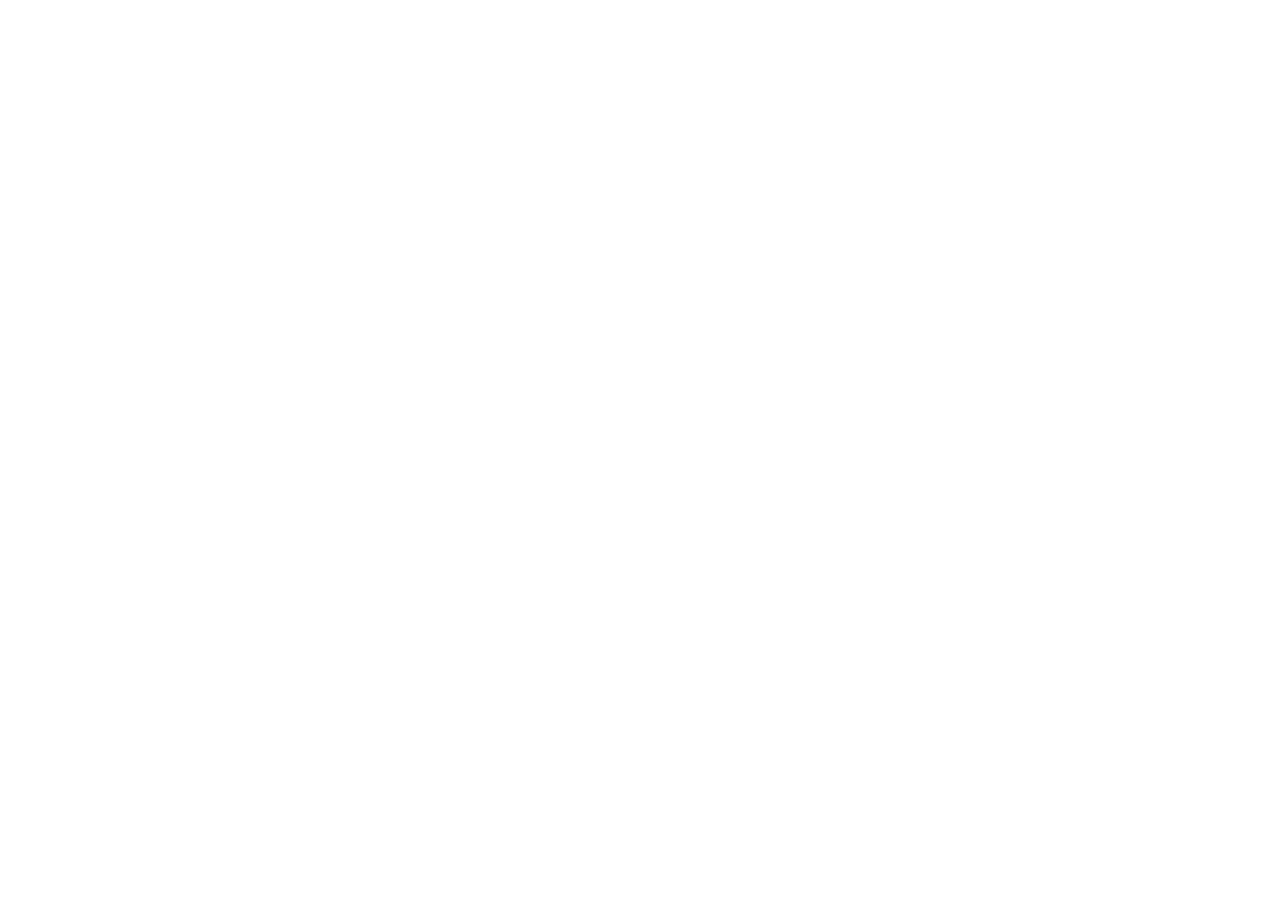
==== index.html @ cb50bb4a "link files to html and ass json file" ====
<!DOCTYPE html>
<html lang="en">
<head>
  <meta charset="UTF-8">
  <meta name="viewport" content="width=device-width, initial-scale=1.0">
  <title>Document</title>
  <link rel="stylesheet" href="css/styles.css">
  <script src="js/main.js" defer></script>
</head>
<body>
  
</body>
</html>
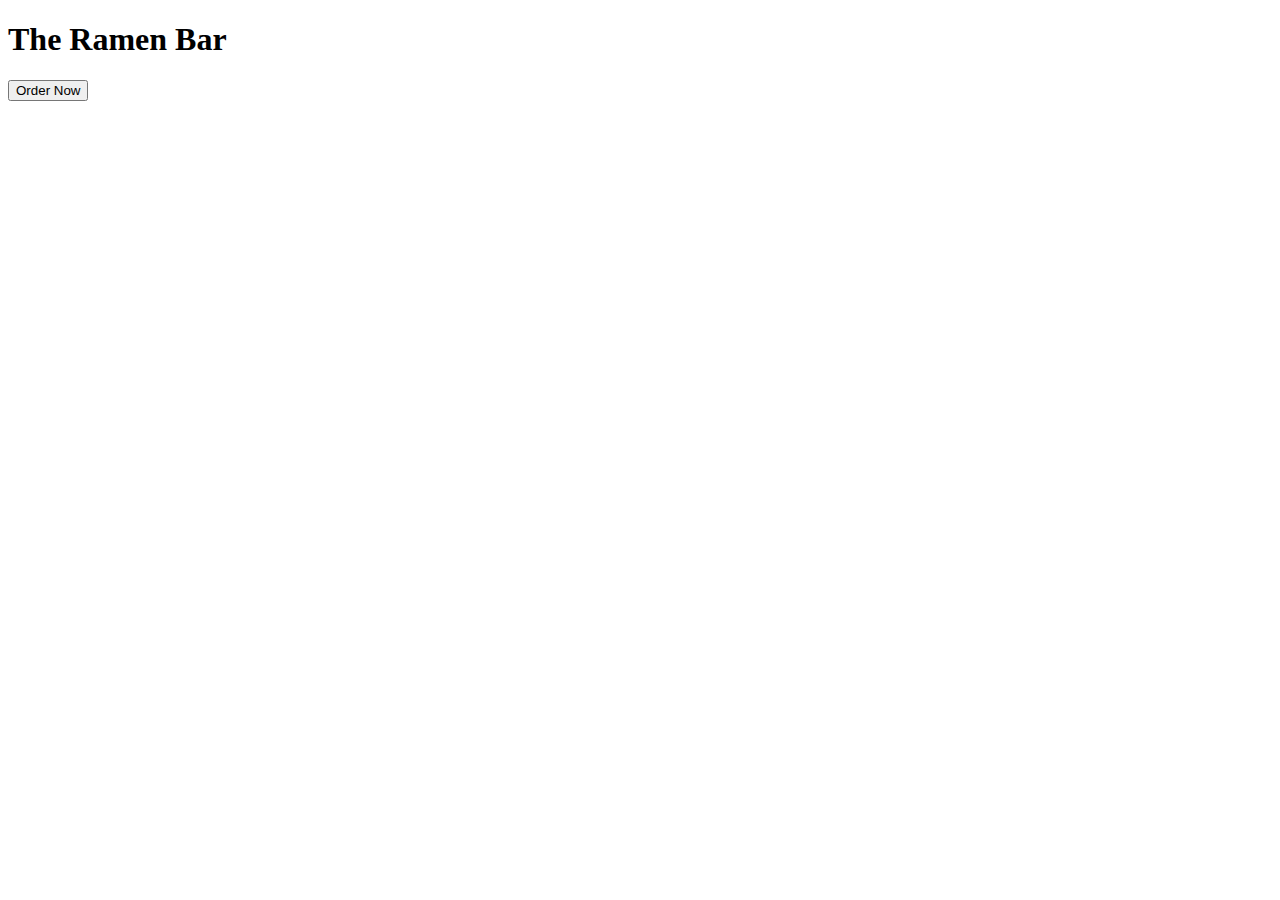
==== commit f3f68dde: "change json file to js object" ====
--- a/index.html
+++ b/index.html
@@ -6,8 +6,10 @@
   <title>Document</title>
   <link rel="stylesheet" href="css/styles.css">
   <script src="js/main.js" defer></script>
+  <script src="js/text.js"></script>
 </head>
 <body>
-  
+  <h1 class="name"></h1>
+  <button id="order"></button>
 </body>
 </html>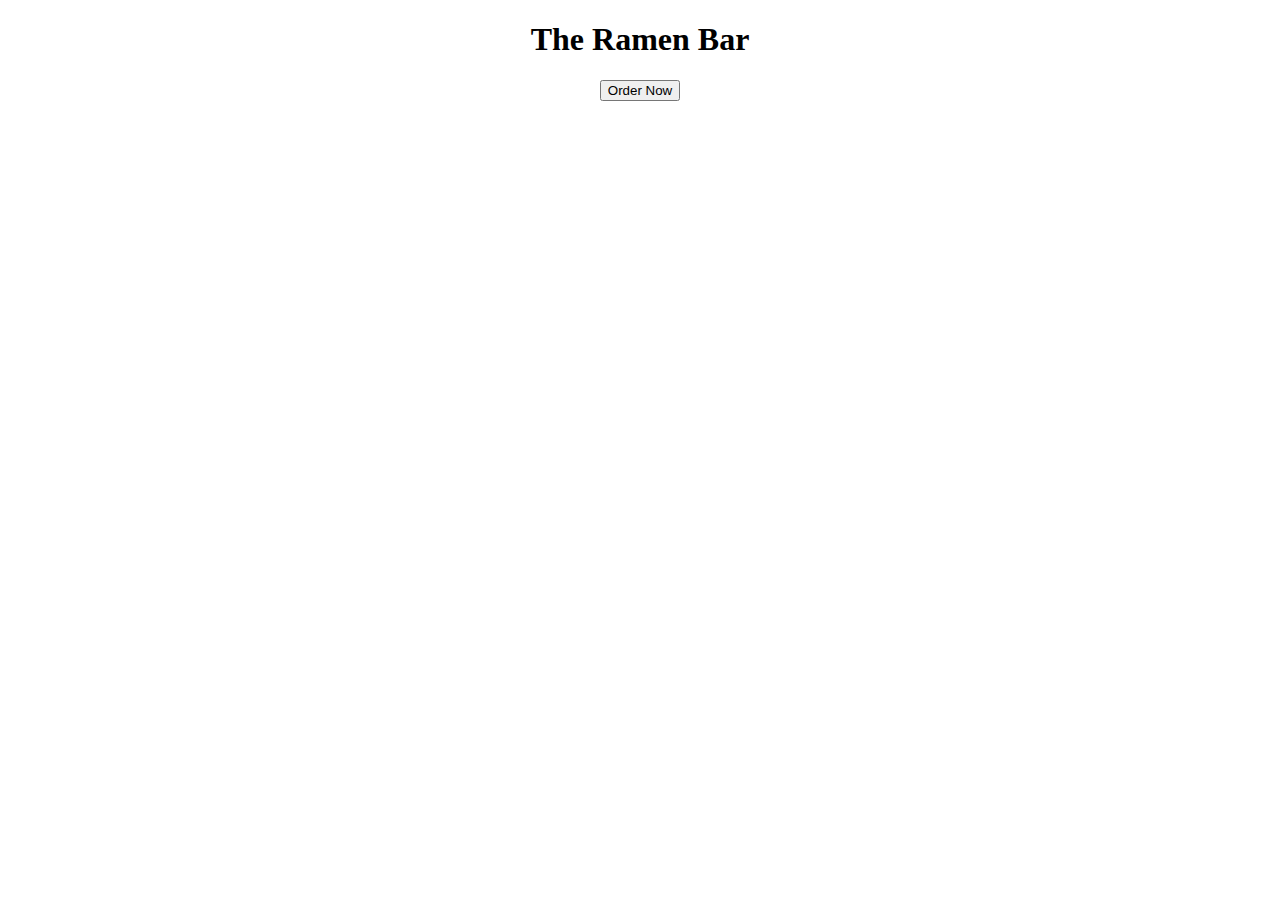
==== commit f7b9e194: "Add html folder with menu.html file" ====
--- a/index.html
+++ b/index.html
@@ -10,6 +10,6 @@
 </head>
 <body>
   <h1 class="name"></h1>
-  <button id="order"></button>
+  <button id="order" onclick="orderNowClicked()"></button>
 </body>
 </html>--- a/css/styles.css
+++ b/css/styles.css
@@ -0,0 +1,3 @@
+body {
+  text-align: center;
+}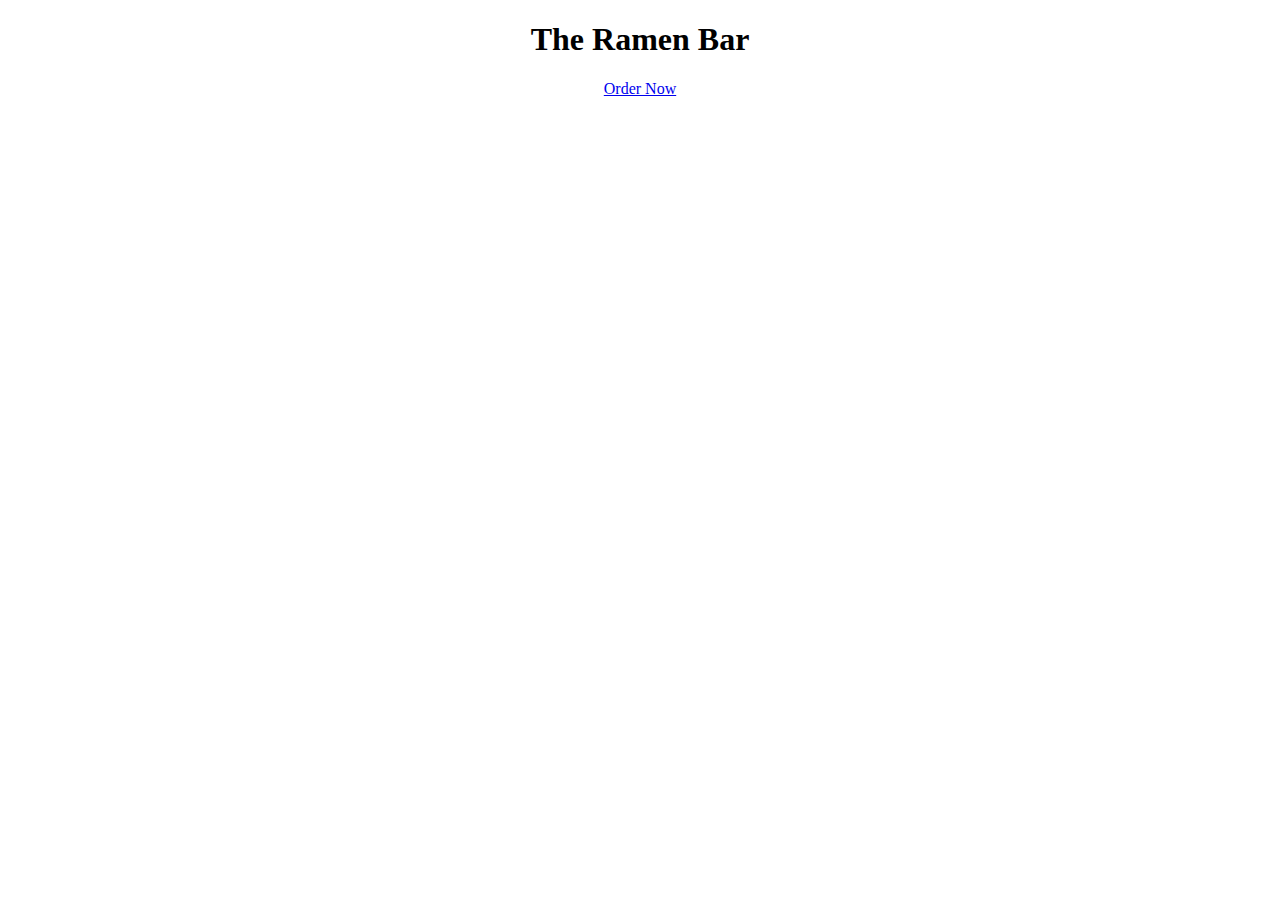
==== commit 019d58bf: "Remove html files for single menu file - remove A links for buttons" ====
--- a/index.html
+++ b/index.html
@@ -10,6 +10,6 @@
 </head>
 <body>
   <h1 class="name"></h1>
-  <button id="order" onclick="orderNowClicked()"></button>
+  <a href="html/menu.html">Order Now</a>
 </body>
 </html>--- a/css/styles.css
+++ b/css/styles.css
@@ -1,3 +1,37 @@
 body {
   text-align: center;
+}
+
+#navbar {
+  overflow: hidden;
+  background-color: #333;
+  display: flex;
+  align-items: center;
+  justify-content: center;
+  margin-left: -10px;
+}
+
+#navbar button {
+  text-align: center;
+  padding: 14px 20px;
+  width: 25%;
+  text-decoration: none;
+  font-size: 17px;
+}
+
+#navbar button:hover {
+  background-color: #ddd;
+  color: black;
+}
+
+#navbar button:active {
+  background-color: #04AA6D;
+  color: white;
+}
+
+.sticky {
+  /* https://www.w3schools.com/howto/howto_js_navbar_sticky.asp */
+  position: fixed;
+  bottom: 0;
+  width: 100%;
 }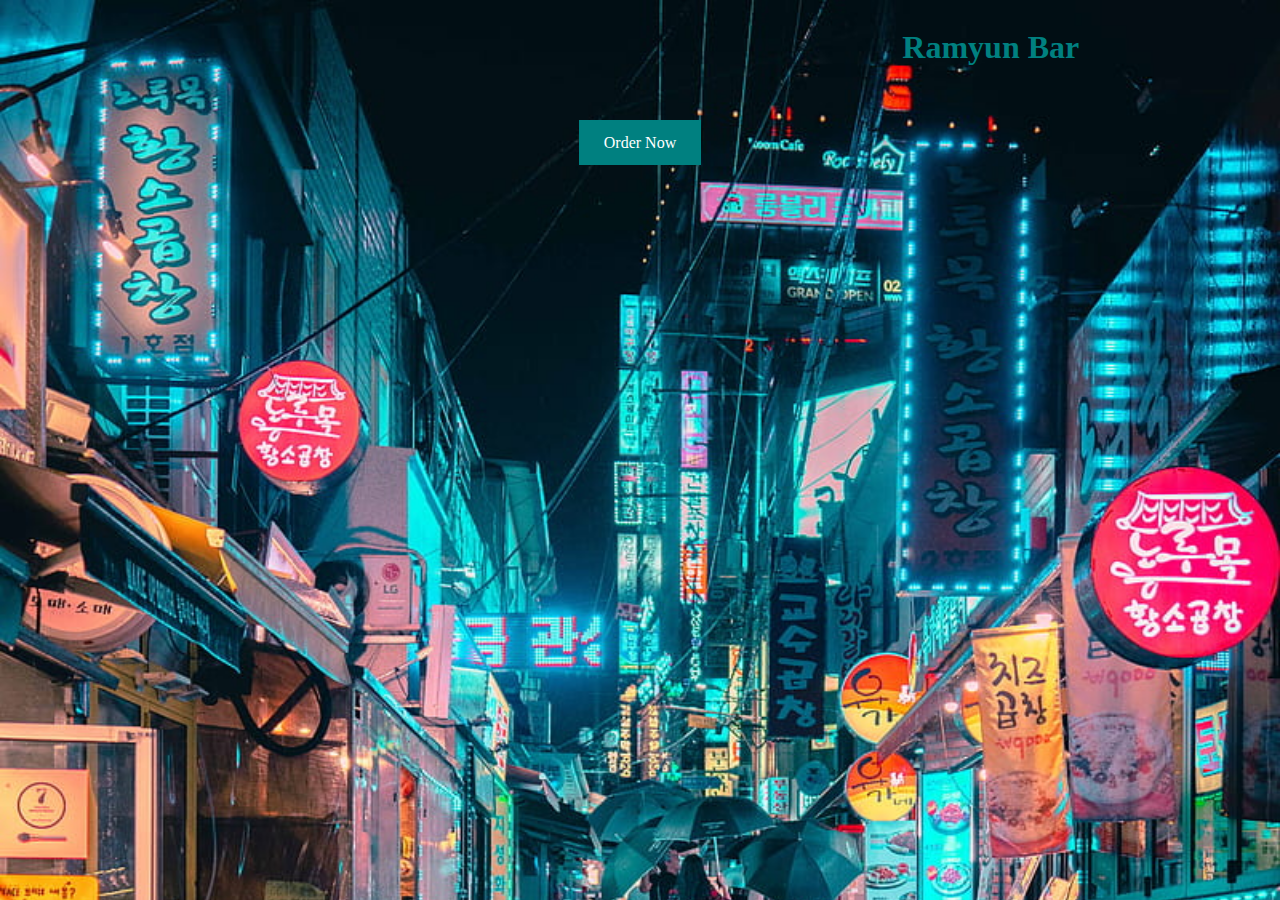
==== commit 1be695f0: "Add background image to index.html. Add style to Order Now button." ====
--- a/index.html
+++ b/index.html
@@ -8,8 +8,14 @@
   <script src="js/main.js" defer></script>
   <script src="js/text.js"></script>
 </head>
-<body>
-  <h1 class="name"></h1>
-  <a href="html/menu.html">Order Now</a>
+<body style="background-image: url('images/background.jpg'); background-repeat: no-repeat;
+background-attachment: fixed; background-size: cover;">
+  <div class="logo">
+    <img id="logo-image" src="../images/logo.jpg">
+    <h1 class="name">Ramyun Bar</h1>
+  </div>
+  <div class="container">
+    <a href="html/menu.html">Order Now</a>
+  </div>
 </body>
 </html>--- a/css/styles.css
+++ b/css/styles.css
@@ -1,10 +1,29 @@
-body {
-  text-align: center;
+/* HEADER AND BOTTOM NAV STYLES */
+
+.logo {
+  display: flex;
+  justify-content: space-around;
+  height: 12vh;
+  padding-bottom: 2vh;
+  color: teal;
+}
+
+#logo-image {
+  width: 25%;
+  border-radius: 50%;
+}
+
+#select-language {
+  width: 20%;
+  height: 3vh;
+  background-color: lightyellow;
+  font-weight: bold;
+  margin-top: 6%;
+  margin-left: 1%;
 }
 
 #navbar {
   overflow: hidden;
-  background-color: #333;
   display: flex;
   align-items: center;
   justify-content: center;
@@ -24,8 +43,8 @@
   color: black;
 }
 
-#navbar button:active {
-  background-color: #04AA6D;
+#navbar button:active, .add-drink-btn:active {
+  background-color: teal;
   color: white;
 }
 
@@ -34,4 +53,108 @@
   position: fixed;
   bottom: 0;
   width: 100%;
-}+}
+
+/* DRINKS STYLES */
+
+.add-drink-btn {
+  width: 18%;
+  height: 3vh;
+  margin-top: 13%;
+  border-radius: 12px;
+}
+
+.drinks > p, .sides > p {
+  padding-top: 10%;
+  font-weight: 600;
+}
+
+.drinks, .sides {
+  border-bottom: solid teal;
+  padding-bottom: 5px;
+}
+
+.drink-img {
+  height: 18vh;
+} 
+
+/* RAMEN STYLES */
+
+.ramen-image {
+  margin-bottom: 5%;
+  border: solid teal;
+  width: 80%;
+}
+
+.ramen-radio {
+  font-size: 125%;
+  font-weight: 600;
+  padding-left: 18%;
+}
+
+/* https://stackoverflow.com/questions/12294367/html-radio-buttons-add-space-between-the-buttons-from-the-same-groupe */
+input[type="radio"] {
+  margin: 12px 0;
+}
+
+.toppings {
+  font-weight: 600;
+  padding-left: 30%;
+}
+
+input[type="checkbox"] {
+  margin: 10px 0;
+}
+
+#ramen-submit {
+  margin-top: 2%;
+  margin-left: 40%;
+  padding: 5px 15px;
+}
+
+/* SIDES STYLES */
+
+.sides-img {
+  height: 18vh;
+  width: 60vw;
+  margin-left: 20%;
+}
+
+/* CART STYLES */
+
+.cart-img {
+  width: 15%;
+}
+
+.cart {
+  border-top: solid teal;
+}
+
+.container {
+  text-align: center;
+}
+
+.remove-btn, #total-price {
+  margin-bottom: 5px;
+}
+
+.drinks, .sides, .cart {
+  display: flex;
+  justify-content: space-around;
+  margin-bottom: 4%;
+  font-size: 18px;
+}
+
+#content {
+  padding-bottom: 70px;
+}
+
+a:link, a:visited {
+  text-decoration: none;
+  background-color: teal;
+  padding: 14px 25px;
+  color: white;
+}
+
+
+
